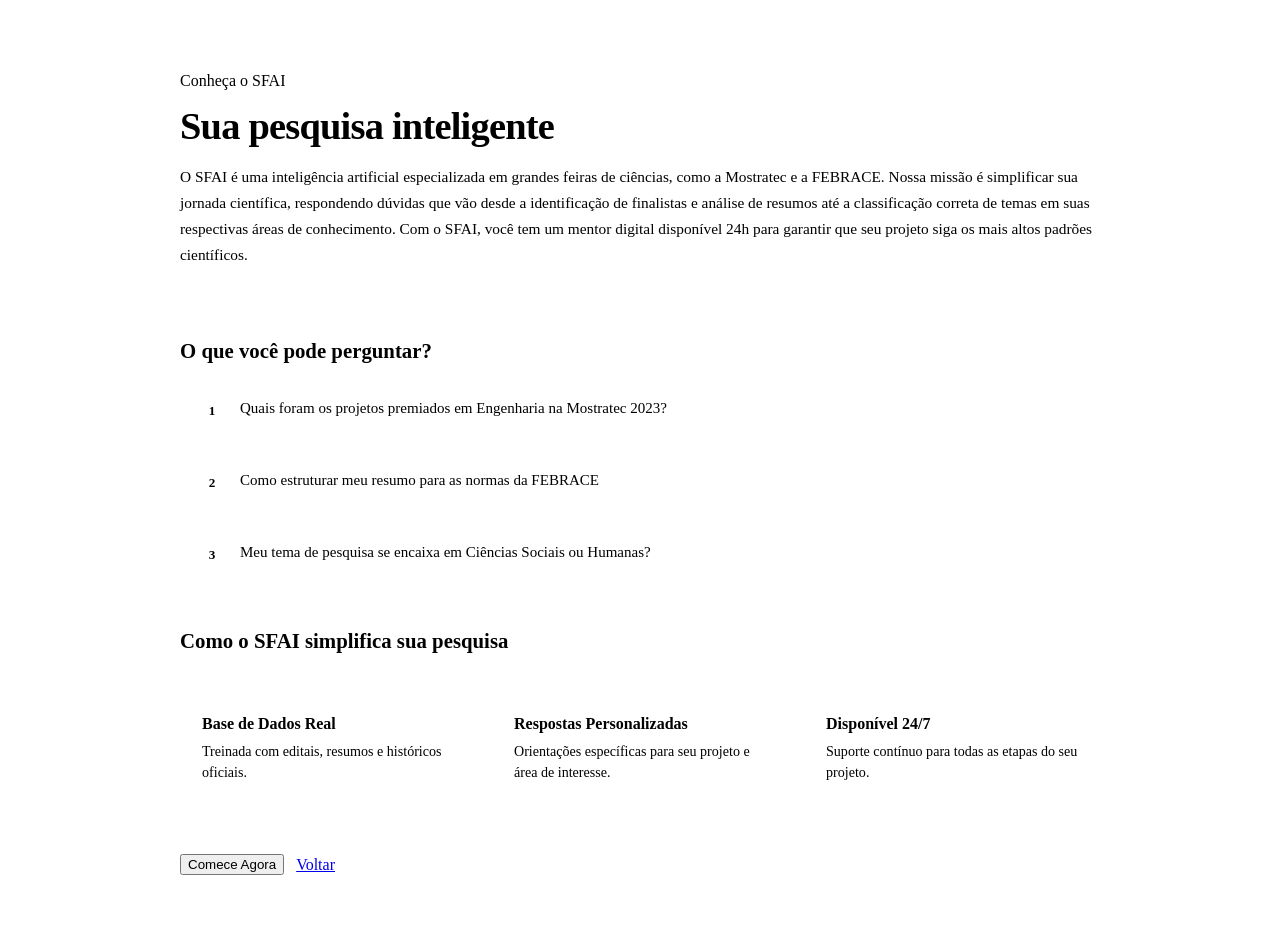
==== knowMore.html @ b88fe880 "Algumas correções de bugs no layout de configurações" ====
<!doctype html>
<html lang="pt-br">
  <head>
    <meta charset="UTF-8" />
    <meta name="viewport" content="width=device-width, initial-scale=1.0" />
    <meta name="theme-color" content="#0a1628" media="(prefers-color-scheme: dark)" />
    <meta name="theme-color" content="#f6f9fc" media="(prefers-color-scheme: light)" />
    <title>SFAI | Saiba mais</title>
    <link rel="icon" type="image/png" href="img/favicon.png" />
    <link rel="preconnect" href="https://fonts.googleapis.com" />
    <link rel="preconnect" href="https://fonts.gstatic.com" crossorigin />
    <link
      href="https://fonts.googleapis.com/css2?family=Inter:wght@400;500;600;700;800&display=swap"
      rel="stylesheet"
    />
    <script src="Theme/theme.js" defer></script>
    <script src="Theme/ui.js" defer></script>
    <link rel="stylesheet" href="Theme/theme.css" />
    <link rel="stylesheet" href="Theme/ui.css" />
    <link rel="stylesheet" href="FrontEnd/KnowMore/knowMore.css" />
    <script src="FrontEnd/KnowMore/knowmore.js" defer></script>
  </head>

  <body class="about-body">
    <main class="about-page">
      <div class="about-hero">
        <img
          src="img/SFAI_BOT_KNOWMORE.png"
          alt="Ilustração do assistente SFAI respondendo dúvidas sobre feiras de ciências"
          loading="lazy"
          width="640"
          height="400"
        />
        <div class="about-hero-text">
          <span class="chip">Conheça o SFAI</span>
          <h1>Sua pesquisa inteligente</h1>
          <p>
            O SFAI é uma inteligência artificial especializada em grandes feiras
            de ciências, como a Mostratec e a FEBRACE. Nossa missão é simplificar
            sua jornada científica, respondendo dúvidas que vão desde a
            identificação de finalistas e análise de resumos até a classificação
            correta de temas em suas respectivas áreas de conhecimento. Com o
            SFAI, você tem um mentor digital disponível 24h para garantir que seu
            projeto siga os mais altos padrões científicos.
          </p>
        </div>
      </div>

      <section class="about-section">
        <h2>O que você pode perguntar?</h2>
        <ul class="about-list">
          <li>
            <span class="about-bullet">1</span>
            <span>Quais foram os projetos premiados em Engenharia na Mostratec 2023?</span>
          </li>
          <li>
            <span class="about-bullet">2</span>
            <span>Como estruturar meu resumo para as normas da FEBRACE</span>
          </li>
          <li>
            <span class="about-bullet">3</span>
            <span>Meu tema de pesquisa se encaixa em Ciências Sociais ou Humanas?</span>
          </li>
        </ul>
      </section>

      <section class="about-section">
        <h2>Como o SFAI simplifica sua pesquisa</h2>
        <div class="benefitsContainer">
          <div class="benefit-card firstBenefit">
            <h4>Base de Dados Real</h4>
            <p>Treinada com editais, resumos e históricos oficiais.</p>
          </div>
          <div class="benefit-card secondBenefit">
            <h4>Respostas Personalizadas</h4>
            <p>Orientações específicas para seu projeto e área de interesse.</p>
          </div>
          <div class="benefit-card thirdBenefit">
            <h4>Disponível 24/7</h4>
            <p>Suporte contínuo para todas as etapas do seu projeto.</p>
          </div>
        </div>
      </section>

      <div class="about-actions">
        <button class="btn btn-primary" onclick="window.location.href = 'index.html'">
          Comece Agora
        </button>
        <a href="javascript:void(0)" class="btn btn-ghost" onclick="displayMessage()">Voltar</a>
      </div>
    </main>
  </body>
</html>
---- FrontEnd/KnowMore/knowMore.css ----
/* ----------------------------- Sobre (knowMore.html) ----------------------------- */

.about-body {
  min-height: 100dvh;
  background:
    radial-gradient(1100px 560px at 90% -10%, var(--bg-accent), transparent 60%),
    var(--bg);
}

.about-page {
  max-width: 920px;
  margin: 0 auto;
  padding: clamp(28px, 6vw, 64px) clamp(18px, 5vw, 32px) 64px;
}

.about-hero {
  display: grid;
  grid-template-columns: 1fr;
  gap: clamp(24px, 4vw, 48px);
  align-items: center;
  margin-bottom: 56px;
}

.about-hero img {
  display: none;
  width: 100%;
  height: auto;
  border-radius: var(--radius-lg, 18px);
  border: 1px solid var(--border);
  box-shadow: var(--shadow-md);
  background: var(--surface);
}

:root[data-theme="dark"] .about-hero {
  grid-template-columns: 0.9fr 1.1fr;
}

:root[data-theme="dark"] .about-hero img {
  display: block;
}

.about-hero-text h1 {
  margin: 14px 0 12px;
  font-size: clamp(1.7rem, 4vw, 2.4rem);
  line-height: 1.15;
  letter-spacing: -0.02em;
}

.about-hero-text p {
  font-size: 0.96rem;
  line-height: 1.7;
  color: var(--text-muted);
}

.about-section {
  margin-top: 44px;
}

.about-section h2 {
  font-size: 1.3rem;
  margin-bottom: 18px;
}

.about-list {
  list-style: none;
  padding: 0;
  margin: 0;
  display: flex;
  flex-direction: column;
  gap: 12px;
}

.about-list li {
  display: flex;
  align-items: flex-start;
  gap: 14px;
  padding: 16px 18px;
  border: 1px solid var(--border);
  border-radius: var(--radius-md, 12px);
  background: var(--surface);
  font-size: 0.94rem;
  line-height: 1.55;
}

.about-bullet {
  flex-shrink: 0;
  width: 28px;
  height: 28px;
  display: flex;
  align-items: center;
  justify-content: center;
  border-radius: 50%;
  background: var(--accent-soft);
  color: var(--accent-solid);
  font-size: 0.82rem;
  font-weight: 700;
}

.benefitsContainer {
  display: grid;
  grid-template-columns: repeat(auto-fit, minmax(200px, 1fr));
  gap: 16px;
}

.benefit-card {
  border: 1px solid var(--border);
  border-radius: var(--radius-md, 12px);
  padding: 22px;
  background: var(--surface);
  transition: border-color 0.15s ease, transform 0.15s ease;
}

.benefit-card:hover {
  border-color: var(--accent-muted);
  transform: translateY(-2px);
}

.benefit-card h4 {
  margin-bottom: 8px;
  font-size: 1rem;
}

.benefit-card p {
  margin: 0;
  font-size: 0.88rem;
  line-height: 1.55;
  color: var(--text-muted);
}

.about-actions {
  display: flex;
  flex-wrap: wrap;
  align-items: center;
  gap: 12px;
  margin-top: 48px;
}

@media (max-width: 700px) {
  .about-hero,
  :root[data-theme="dark"] .about-hero {
    grid-template-columns: 1fr;
  }
}
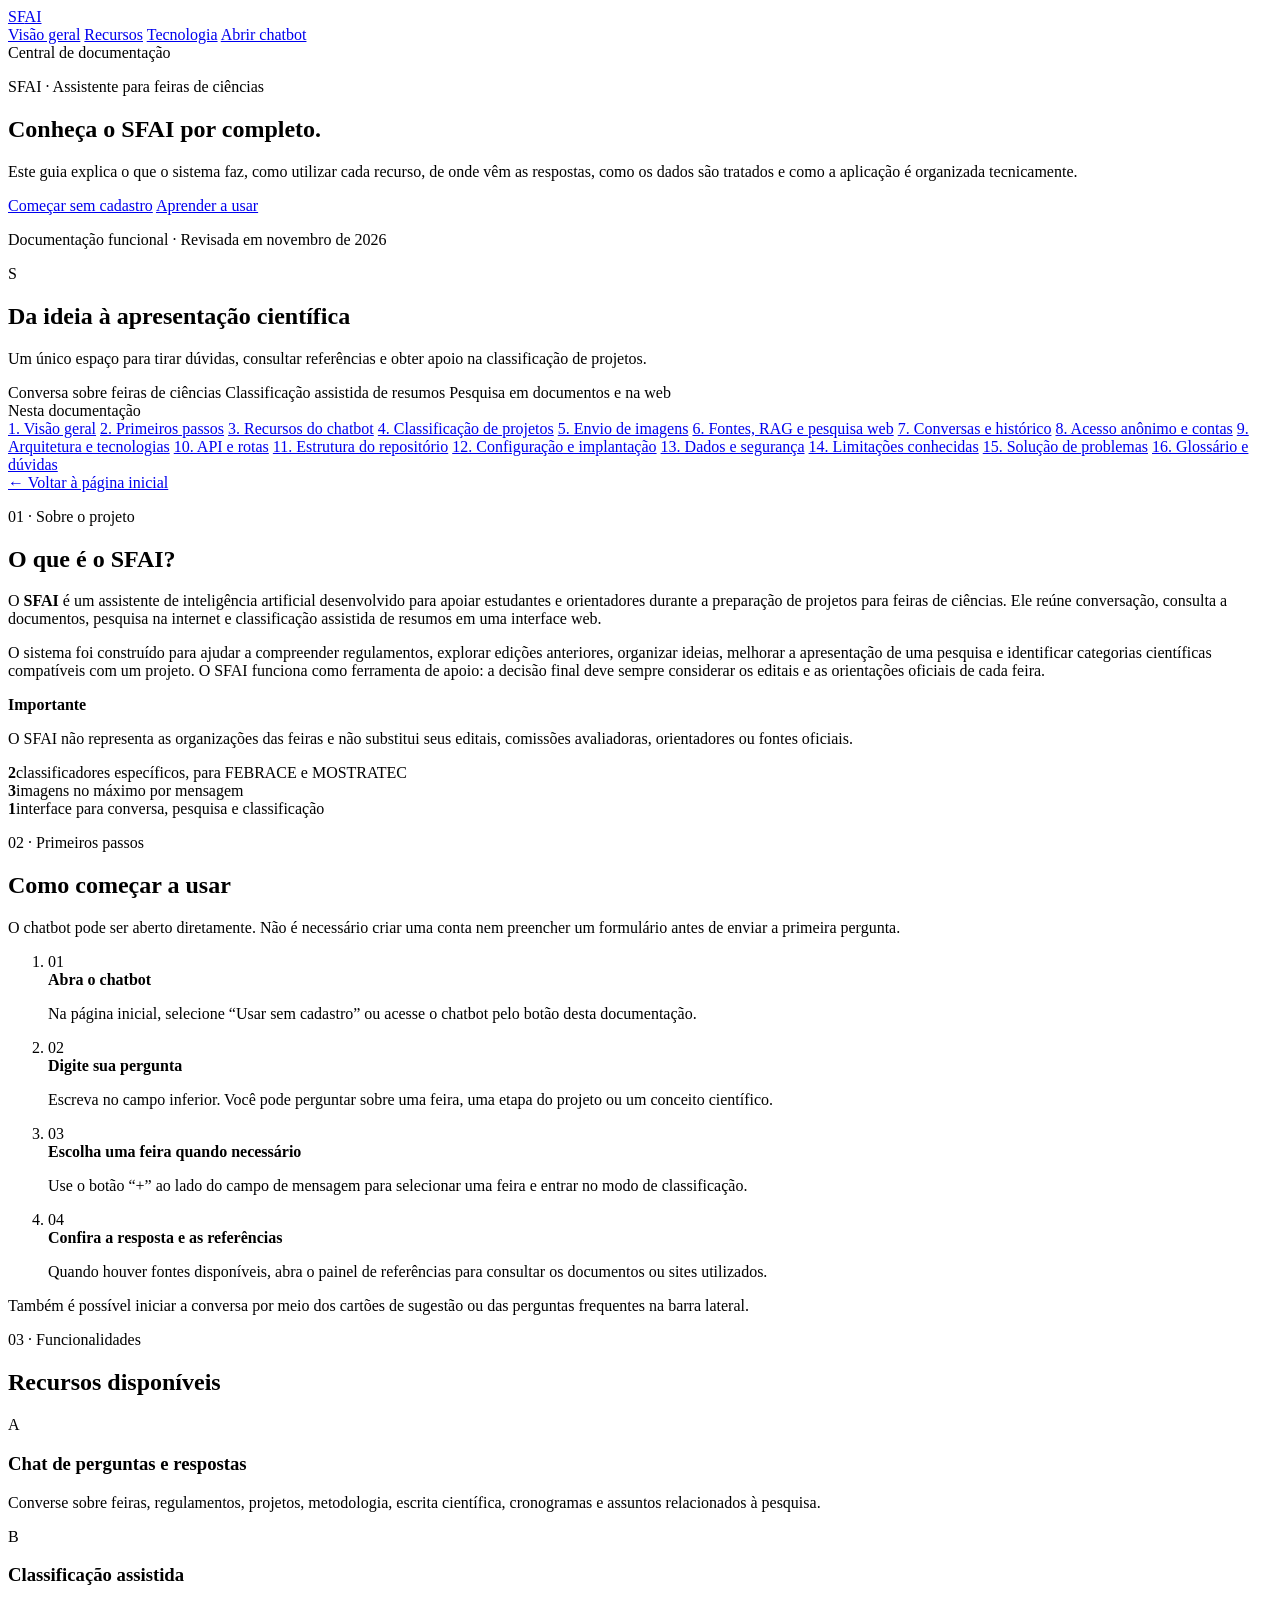
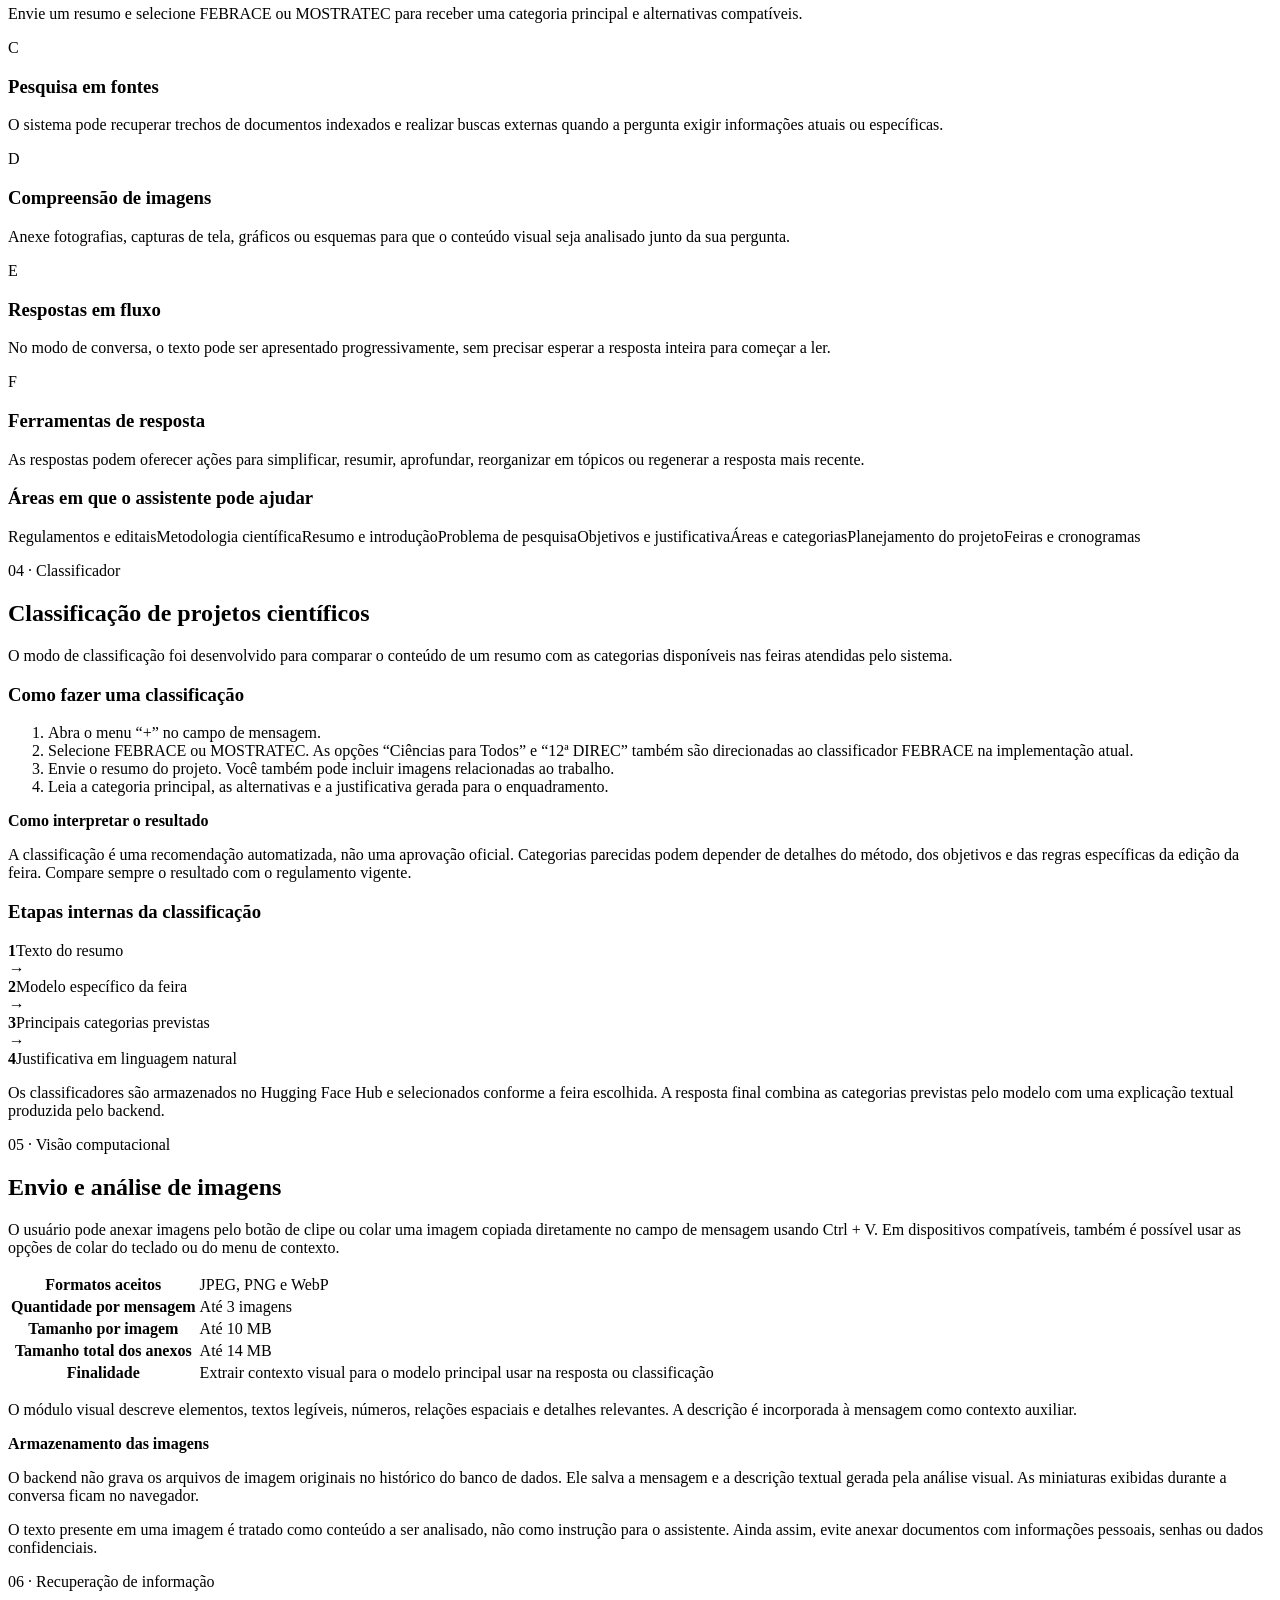
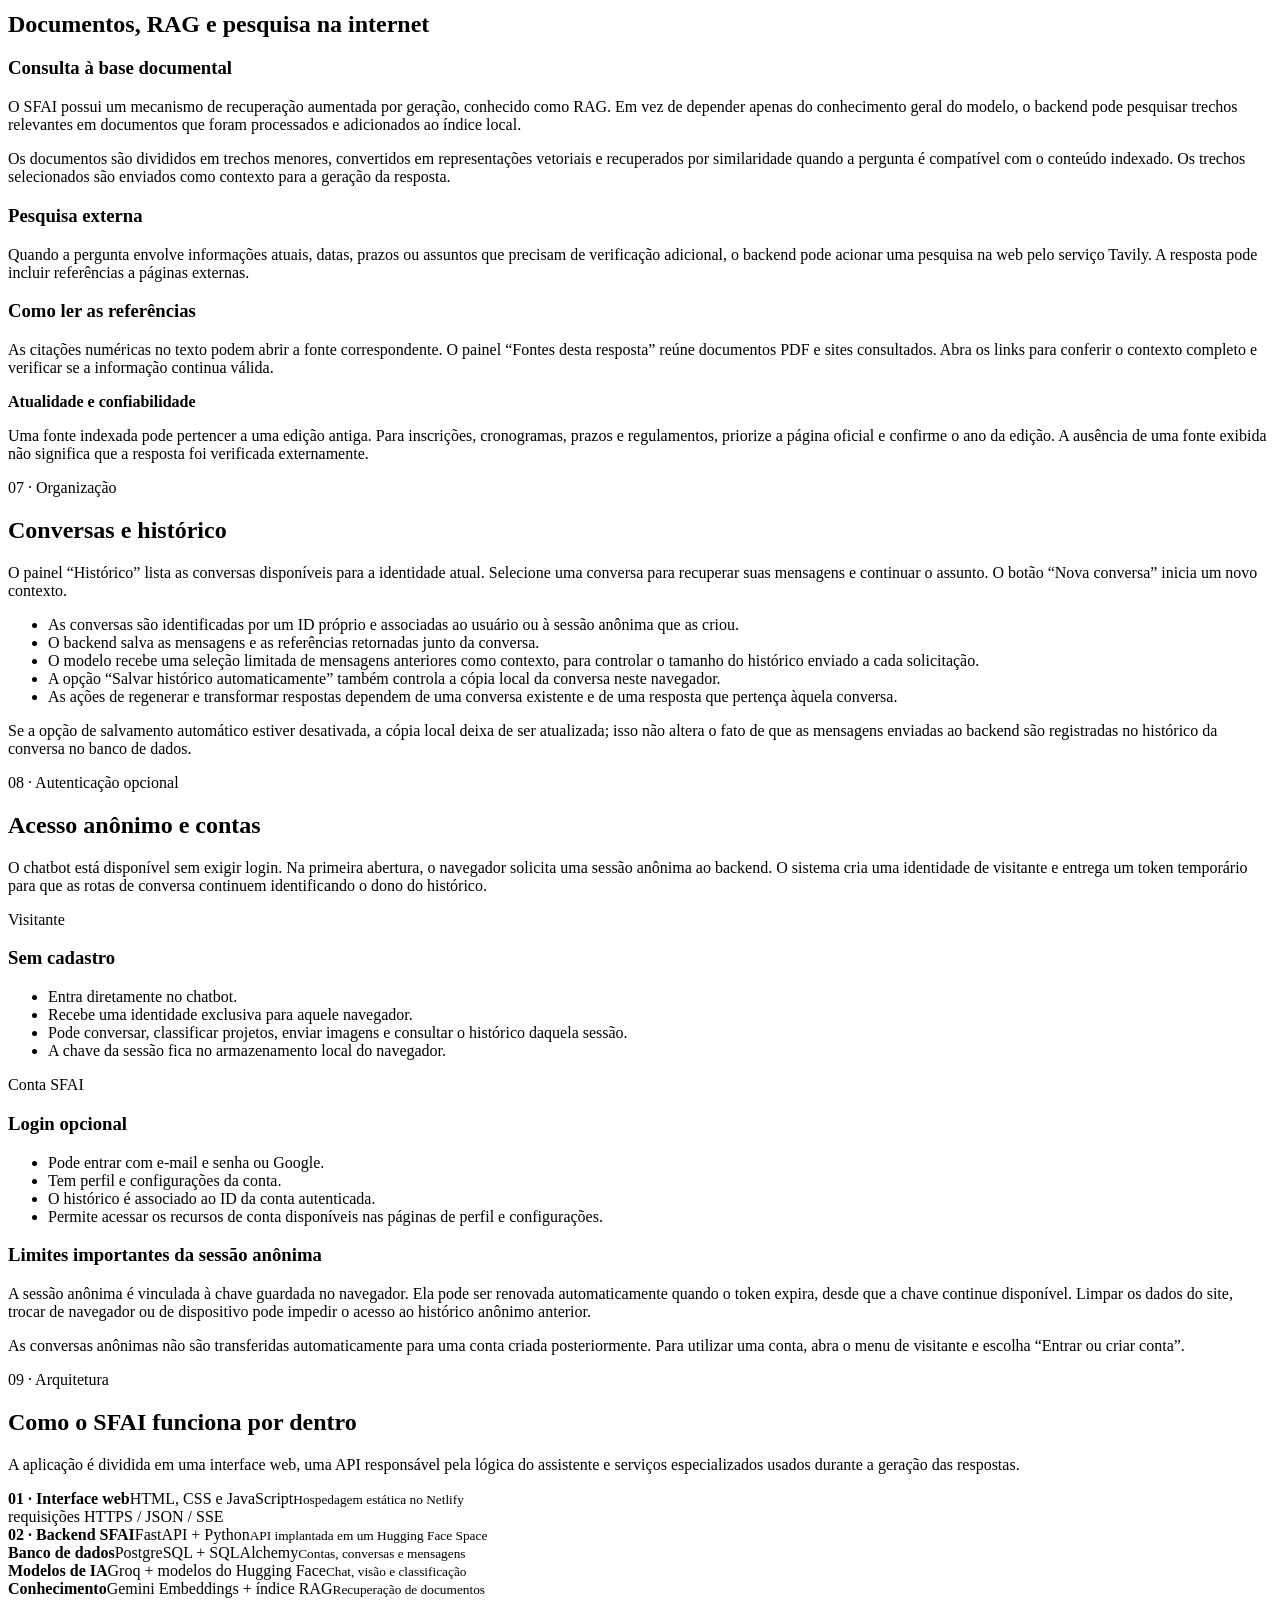
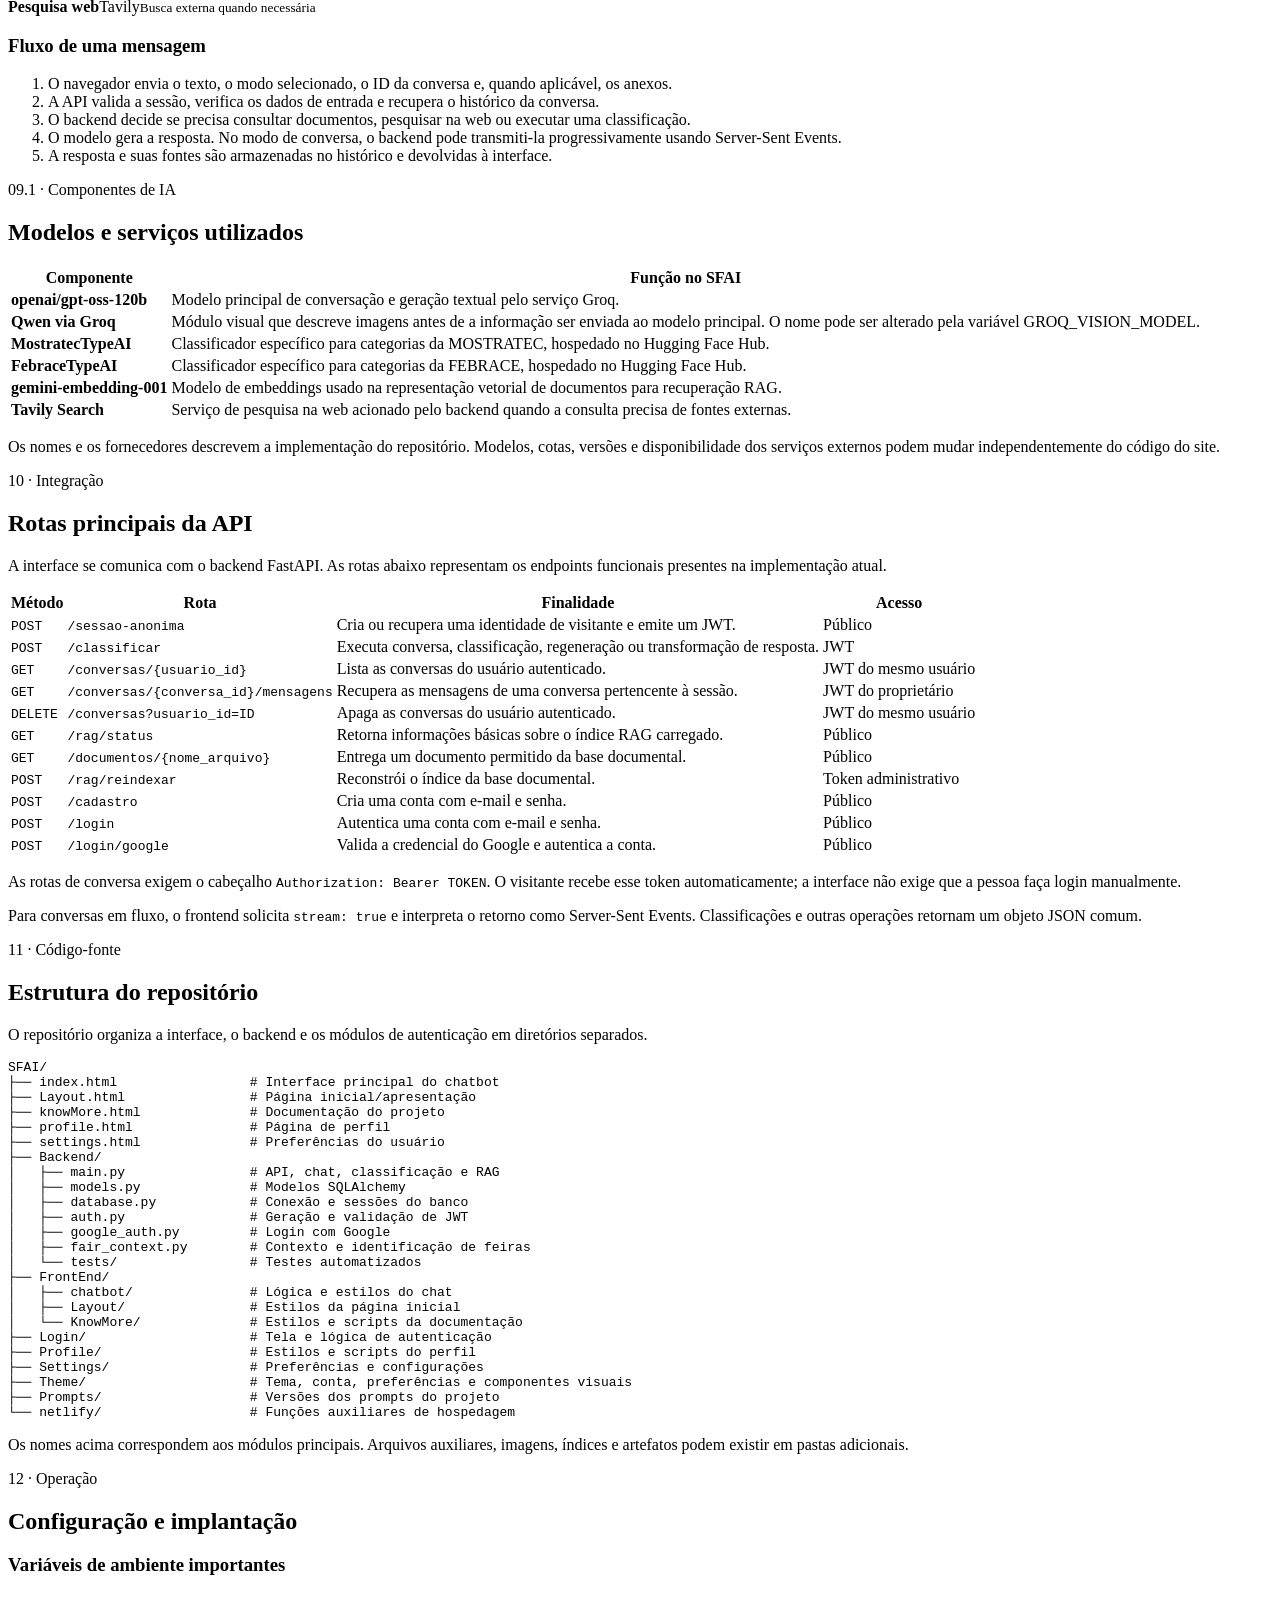
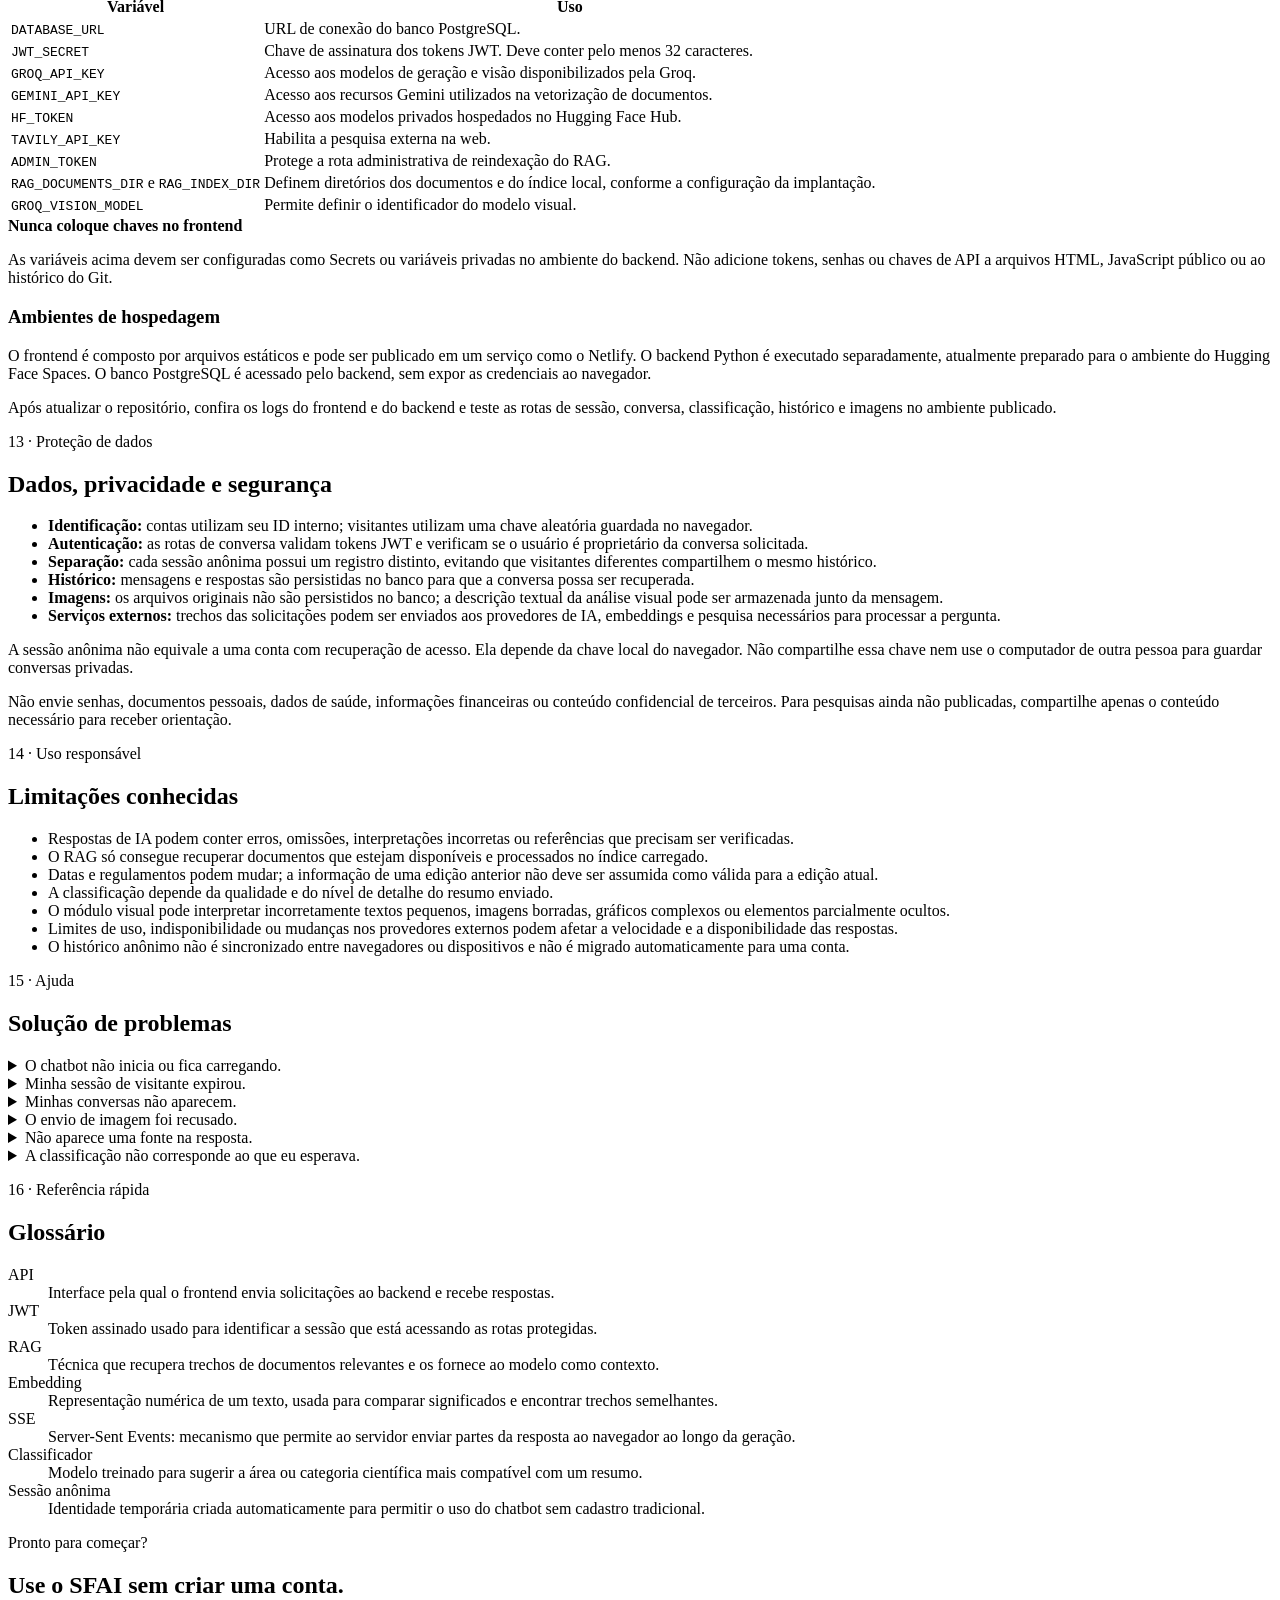
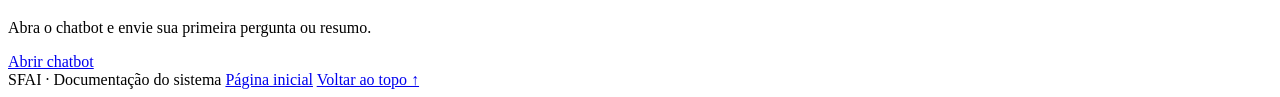
==== commit 9e77d547: "docs: expand Saiba mais into full SFAI guide" ====
--- a/knowMore.html
+++ b/knowMore.html
@@ -5,14 +5,12 @@
     <meta name="viewport" content="width=device-width, initial-scale=1.0" />
     <meta name="theme-color" content="#0a1628" media="(prefers-color-scheme: dark)" />
     <meta name="theme-color" content="#f6f9fc" media="(prefers-color-scheme: light)" />
-    <title>SFAI | Saiba mais</title>
+    <meta name="description" content="Documentação completa do SFAI: como usar o chatbot, classificar projetos, consultar fontes, anexar imagens e entender a tecnologia do sistema." />
+    <title>Documentação | SFAI</title>
     <link rel="icon" type="image/png" href="img/favicon.png" />
     <link rel="preconnect" href="https://fonts.googleapis.com" />
     <link rel="preconnect" href="https://fonts.gstatic.com" crossorigin />
-    <link
-      href="https://fonts.googleapis.com/css2?family=Inter:wght@400;500;600;700;800&display=swap"
-      rel="stylesheet"
-    />
+    <link href="https://fonts.googleapis.com/css2?family=Inter:wght@400;500;600;700;800&display=swap" rel="stylesheet" />
     <script src="Theme/theme.js" defer></script>
     <script src="Theme/ui.js" defer></script>
     <link rel="stylesheet" href="Theme/theme.css" />
@@ -20,74 +18,417 @@
     <link rel="stylesheet" href="FrontEnd/KnowMore/knowMore.css" />
     <script src="FrontEnd/KnowMore/knowmore.js" defer></script>
   </head>
-
-  <body class="about-body">
-    <main class="about-page">
-      <div class="about-hero">
-        <img
-          src="img/SFAI_BOT_KNOWMORE.png"
-          alt="Ilustração do assistente SFAI respondendo dúvidas sobre feiras de ciências"
-          loading="lazy"
-          width="640"
-          height="400"
-        />
-        <div class="about-hero-text">
-          <span class="chip">Conheça o SFAI</span>
-          <h1>Sua pesquisa inteligente</h1>
-          <p>
-            O SFAI é uma inteligência artificial especializada em grandes feiras
-            de ciências, como a Mostratec e a FEBRACE. Nossa missão é simplificar
-            sua jornada científica, respondendo dúvidas que vão desde a
-            identificação de finalistas e análise de resumos até a classificação
-            correta de temas em suas respectivas áreas de conhecimento. Com o
-            SFAI, você tem um mentor digital disponível 24h para garantir que seu
-            projeto siga os mais altos padrões científicos.
+  <body class="docs-body">
+    <header class="docs-header">
+      <a class="docs-brand" href="Layout.html" aria-label="SFAI - página inicial">SF<span>AI</span></a>
+      <nav class="docs-header-nav" aria-label="Navegação da documentação">
+        <a href="#visao-geral">Visão geral</a>
+        <a href="#recursos">Recursos</a>
+        <a href="#tecnologia">Tecnologia</a>
+        <a class="btn btn-primary" href="index.html">Abrir chatbot</a>
+      </nav>
+    </header>
+
+    <main class="docs-shell">
+      <section class="docs-hero" id="topo">
+        <div class="docs-hero-copy">
+          <span class="chip">Central de documentação</span>
+          <p class="docs-eyebrow">SFAI · Assistente para feiras de ciências</p>
+          <h1>Conheça o SFAI por completo.</h1>
+          <p class="docs-lead">
+            Este guia explica o que o sistema faz, como utilizar cada recurso,
+            de onde vêm as respostas, como os dados são tratados e como a
+            aplicação é organizada tecnicamente.
           </p>
+          <div class="docs-hero-actions">
+            <a class="btn btn-primary" href="index.html">Começar sem cadastro</a>
+            <a class="btn btn-ghost" href="#como-usar">Aprender a usar</a>
+          </div>
+          <p class="docs-updated">Documentação funcional · Revisada em novembro de 2026</p>
         </div>
-      </div>
-
-      <section class="about-section">
-        <h2>O que você pode perguntar?</h2>
-        <ul class="about-list">
-          <li>
-            <span class="about-bullet">1</span>
-            <span>Quais foram os projetos premiados em Engenharia na Mostratec 2023?</span>
-          </li>
-          <li>
-            <span class="about-bullet">2</span>
-            <span>Como estruturar meu resumo para as normas da FEBRACE</span>
-          </li>
-          <li>
-            <span class="about-bullet">3</span>
-            <span>Meu tema de pesquisa se encaixa em Ciências Sociais ou Humanas?</span>
-          </li>
-        </ul>
+        <aside class="docs-hero-aside">
+          <div class="docs-aside-mark">S</div>
+          <h2>Da ideia à apresentação científica</h2>
+          <p>Um único espaço para tirar dúvidas, consultar referências e obter apoio na classificação de projetos.</p>
+          <div class="docs-aside-points">
+            <span><i></i> Conversa sobre feiras de ciências</span>
+            <span><i></i> Classificação assistida de resumos</span>
+            <span><i></i> Pesquisa em documentos e na web</span>
+          </div>
+        </aside>
       </section>
 
-      <section class="about-section">
-        <h2>Como o SFAI simplifica sua pesquisa</h2>
-        <div class="benefitsContainer">
-          <div class="benefit-card firstBenefit">
-            <h4>Base de Dados Real</h4>
-            <p>Treinada com editais, resumos e históricos oficiais.</p>
-          </div>
-          <div class="benefit-card secondBenefit">
-            <h4>Respostas Personalizadas</h4>
-            <p>Orientações específicas para seu projeto e área de interesse.</p>
-          </div>
-          <div class="benefit-card thirdBenefit">
-            <h4>Disponível 24/7</h4>
-            <p>Suporte contínuo para todas as etapas do seu projeto.</p>
-          </div>
-        </div>
-      </section>
-
-      <div class="about-actions">
-        <button class="btn btn-primary" onclick="window.location.href = 'index.html'">
-          Comece Agora
-        </button>
-        <a href="javascript:void(0)" class="btn btn-ghost" onclick="displayMessage()">Voltar</a>
+      <div class="docs-layout">
+        <aside class="docs-sidebar" aria-label="Índice da documentação">
+          <div class="docs-sidebar-title">Nesta documentação</div>
+          <nav class="docs-toc">
+            <a href="#visao-geral">1. Visão geral</a>
+            <a href="#como-usar">2. Primeiros passos</a>
+            <a href="#recursos">3. Recursos do chatbot</a>
+            <a href="#classificacao">4. Classificação de projetos</a>
+            <a href="#imagens">5. Envio de imagens</a>
+            <a href="#fontes">6. Fontes, RAG e pesquisa web</a>
+            <a href="#historico">7. Conversas e histórico</a>
+            <a href="#acesso">8. Acesso anônimo e contas</a>
+            <a href="#tecnologia">9. Arquitetura e tecnologias</a>
+            <a href="#api">10. API e rotas</a>
+            <a href="#estrutura">11. Estrutura do repositório</a>
+            <a href="#configuracao">12. Configuração e implantação</a>
+            <a href="#privacidade">13. Dados e segurança</a>
+            <a href="#limites">14. Limitações conhecidas</a>
+            <a href="#solucao">15. Solução de problemas</a>
+            <a href="#glossario">16. Glossário e dúvidas</a>
+          </nav>
+          <a class="docs-sidebar-home" href="Layout.html">← Voltar à página inicial</a>
+        </aside>
+
+        <article class="docs-content">
+          <section class="docs-section" id="visao-geral">
+            <p class="docs-kicker">01 · Sobre o projeto</p>
+            <h2>O que é o SFAI?</h2>
+            <p>
+              O <strong>SFAI</strong> é um assistente de inteligência artificial
+              desenvolvido para apoiar estudantes e orientadores durante a
+              preparação de projetos para feiras de ciências. Ele reúne
+              conversação, consulta a documentos, pesquisa na internet e
+              classificação assistida de resumos em uma interface web.
+            </p>
+            <p>
+              O sistema foi construído para ajudar a compreender regulamentos,
+              explorar edições anteriores, organizar ideias, melhorar a
+              apresentação de uma pesquisa e identificar categorias científicas
+              compatíveis com um projeto. O SFAI funciona como ferramenta de
+              apoio: a decisão final deve sempre considerar os editais e as
+              orientações oficiais de cada feira.
+            </p>
+            <div class="docs-note docs-note-info">
+              <strong>Importante</strong>
+              <p>O SFAI não representa as organizações das feiras e não substitui seus editais, comissões avaliadoras, orientadores ou fontes oficiais.</p>
+            </div>
+            <div class="docs-stat-grid">
+              <div><strong>2</strong><span>classificadores específicos, para FEBRACE e MOSTRATEC</span></div>
+              <div><strong>3</strong><span>imagens no máximo por mensagem</span></div>
+              <div><strong>1</strong><span>interface para conversa, pesquisa e classificação</span></div>
+            </div>
+          </section>
+
+          <section class="docs-section" id="como-usar">
+            <p class="docs-kicker">02 · Primeiros passos</p>
+            <h2>Como começar a usar</h2>
+            <p>O chatbot pode ser aberto diretamente. Não é necessário criar uma conta nem preencher um formulário antes de enviar a primeira pergunta.</p>
+            <ol class="docs-steps">
+              <li><span>01</span><div><strong>Abra o chatbot</strong><p>Na página inicial, selecione “Usar sem cadastro” ou acesse o chatbot pelo botão desta documentação.</p></div></li>
+              <li><span>02</span><div><strong>Digite sua pergunta</strong><p>Escreva no campo inferior. Você pode perguntar sobre uma feira, uma etapa do projeto ou um conceito científico.</p></div></li>
+              <li><span>03</span><div><strong>Escolha uma feira quando necessário</strong><p>Use o botão “+” ao lado do campo de mensagem para selecionar uma feira e entrar no modo de classificação.</p></div></li>
+              <li><span>04</span><div><strong>Confira a resposta e as referências</strong><p>Quando houver fontes disponíveis, abra o painel de referências para consultar os documentos ou sites utilizados.</p></div></li>
+            </ol>
+            <p>Também é possível iniciar a conversa por meio dos cartões de sugestão ou das perguntas frequentes na barra lateral.</p>
+          </section>
+
+          <section class="docs-section" id="recursos">
+            <p class="docs-kicker">03 · Funcionalidades</p>
+            <h2>Recursos disponíveis</h2>
+            <div class="docs-feature-grid">
+              <article class="docs-feature-card"><span class="docs-feature-index">A</span><h3>Chat de perguntas e respostas</h3><p>Converse sobre feiras, regulamentos, projetos, metodologia, escrita científica, cronogramas e assuntos relacionados à pesquisa.</p></article>
+              <article class="docs-feature-card"><span class="docs-feature-index">B</span><h3>Classificação assistida</h3><p>Envie um resumo e selecione FEBRACE ou MOSTRATEC para receber uma categoria principal e alternativas compatíveis.</p></article>
+              <article class="docs-feature-card"><span class="docs-feature-index">C</span><h3>Pesquisa em fontes</h3><p>O sistema pode recuperar trechos de documentos indexados e realizar buscas externas quando a pergunta exigir informações atuais ou específicas.</p></article>
+              <article class="docs-feature-card"><span class="docs-feature-index">D</span><h3>Compreensão de imagens</h3><p>Anexe fotografias, capturas de tela, gráficos ou esquemas para que o conteúdo visual seja analisado junto da sua pergunta.</p></article>
+              <article class="docs-feature-card"><span class="docs-feature-index">E</span><h3>Respostas em fluxo</h3><p>No modo de conversa, o texto pode ser apresentado progressivamente, sem precisar esperar a resposta inteira para começar a ler.</p></article>
+              <article class="docs-feature-card"><span class="docs-feature-index">F</span><h3>Ferramentas de resposta</h3><p>As respostas podem oferecer ações para simplificar, resumir, aprofundar, reorganizar em tópicos ou regenerar a resposta mais recente.</p></article>
+            </div>
+            <h3 class="docs-subheading">Áreas em que o assistente pode ajudar</h3>
+            <div class="docs-tag-list">
+              <span>Regulamentos e editais</span><span>Metodologia científica</span><span>Resumo e introdução</span><span>Problema de pesquisa</span><span>Objetivos e justificativa</span><span>Áreas e categorias</span><span>Planejamento do projeto</span><span>Feiras e cronogramas</span>
+            </div>
+          </section>
+
+          <section class="docs-section" id="classificacao">
+            <p class="docs-kicker">04 · Classificador</p>
+            <h2>Classificação de projetos científicos</h2>
+            <p>O modo de classificação foi desenvolvido para comparar o conteúdo de um resumo com as categorias disponíveis nas feiras atendidas pelo sistema.</p>
+            <h3 class="docs-subheading">Como fazer uma classificação</h3>
+            <ol class="docs-numbered-list">
+              <li>Abra o menu “+” no campo de mensagem.</li>
+              <li>Selecione FEBRACE ou MOSTRATEC. As opções “Ciências para Todos” e “12ª DIREC” também são direcionadas ao classificador FEBRACE na implementação atual.</li>
+              <li>Envie o resumo do projeto. Você também pode incluir imagens relacionadas ao trabalho.</li>
+              <li>Leia a categoria principal, as alternativas e a justificativa gerada para o enquadramento.</li>
+            </ol>
+            <div class="docs-note docs-note-warning">
+              <strong>Como interpretar o resultado</strong>
+              <p>A classificação é uma recomendação automatizada, não uma aprovação oficial. Categorias parecidas podem depender de detalhes do método, dos objetivos e das regras específicas da edição da feira. Compare sempre o resultado com o regulamento vigente.</p>
+            </div>
+            <h3 class="docs-subheading">Etapas internas da classificação</h3>
+            <div class="docs-flow">
+              <div><b>1</b><span>Texto do resumo</span></div><i>→</i>
+              <div><b>2</b><span>Modelo específico da feira</span></div><i>→</i>
+              <div><b>3</b><span>Principais categorias previstas</span></div><i>→</i>
+              <div><b>4</b><span>Justificativa em linguagem natural</span></div>
+            </div>
+            <p>Os classificadores são armazenados no Hugging Face Hub e selecionados conforme a feira escolhida. A resposta final combina as categorias previstas pelo modelo com uma explicação textual produzida pelo backend.</p>
+          </section>
+
+          <section class="docs-section" id="imagens">
+            <p class="docs-kicker">05 · Visão computacional</p>
+            <h2>Envio e análise de imagens</h2>
+            <p>O usuário pode anexar imagens pelo botão de clipe ou colar uma imagem copiada diretamente no campo de mensagem usando Ctrl + V. Em dispositivos compatíveis, também é possível usar as opções de colar do teclado ou do menu de contexto.</p>
+            <div class="docs-table-wrap">
+              <table class="docs-table">
+                <tbody>
+                  <tr><th>Formatos aceitos</th><td>JPEG, PNG e WebP</td></tr>
+                  <tr><th>Quantidade por mensagem</th><td>Até 3 imagens</td></tr>
+                  <tr><th>Tamanho por imagem</th><td>Até 10 MB</td></tr>
+                  <tr><th>Tamanho total dos anexos</th><td>Até 14 MB</td></tr>
+                  <tr><th>Finalidade</th><td>Extrair contexto visual para o modelo principal usar na resposta ou classificação</td></tr>
+                </tbody>
+              </table>
+            </div>
+            <p>O módulo visual descreve elementos, textos legíveis, números, relações espaciais e detalhes relevantes. A descrição é incorporada à mensagem como contexto auxiliar.</p>
+            <div class="docs-note docs-note-info">
+              <strong>Armazenamento das imagens</strong>
+              <p>O backend não grava os arquivos de imagem originais no histórico do banco de dados. Ele salva a mensagem e a descrição textual gerada pela análise visual. As miniaturas exibidas durante a conversa ficam no navegador.</p>
+            </div>
+            <p>O texto presente em uma imagem é tratado como conteúdo a ser analisado, não como instrução para o assistente. Ainda assim, evite anexar documentos com informações pessoais, senhas ou dados confidenciais.</p>
+          </section>
+
+          <section class="docs-section" id="fontes">
+            <p class="docs-kicker">06 · Recuperação de informação</p>
+            <h2>Documentos, RAG e pesquisa na internet</h2>
+            <h3 class="docs-subheading">Consulta à base documental</h3>
+            <p>O SFAI possui um mecanismo de recuperação aumentada por geração, conhecido como RAG. Em vez de depender apenas do conhecimento geral do modelo, o backend pode pesquisar trechos relevantes em documentos que foram processados e adicionados ao índice local.</p>
+            <p>Os documentos são divididos em trechos menores, convertidos em representações vetoriais e recuperados por similaridade quando a pergunta é compatível com o conteúdo indexado. Os trechos selecionados são enviados como contexto para a geração da resposta.</p>
+            <h3 class="docs-subheading">Pesquisa externa</h3>
+            <p>Quando a pergunta envolve informações atuais, datas, prazos ou assuntos que precisam de verificação adicional, o backend pode acionar uma pesquisa na web pelo serviço Tavily. A resposta pode incluir referências a páginas externas.</p>
+            <h3 class="docs-subheading">Como ler as referências</h3>
+            <p>As citações numéricas no texto podem abrir a fonte correspondente. O painel “Fontes desta resposta” reúne documentos PDF e sites consultados. Abra os links para conferir o contexto completo e verificar se a informação continua válida.</p>
+            <div class="docs-note docs-note-warning">
+              <strong>Atualidade e confiabilidade</strong>
+              <p>Uma fonte indexada pode pertencer a uma edição antiga. Para inscrições, cronogramas, prazos e regulamentos, priorize a página oficial e confirme o ano da edição. A ausência de uma fonte exibida não significa que a resposta foi verificada externamente.</p>
+            </div>
+          </section>
+
+          <section class="docs-section" id="historico">
+            <p class="docs-kicker">07 · Organização</p>
+            <h2>Conversas e histórico</h2>
+            <p>O painel “Histórico” lista as conversas disponíveis para a identidade atual. Selecione uma conversa para recuperar suas mensagens e continuar o assunto. O botão “Nova conversa” inicia um novo contexto.</p>
+            <ul class="docs-bullet-list">
+              <li>As conversas são identificadas por um ID próprio e associadas ao usuário ou à sessão anônima que as criou.</li>
+              <li>O backend salva as mensagens e as referências retornadas junto da conversa.</li>
+              <li>O modelo recebe uma seleção limitada de mensagens anteriores como contexto, para controlar o tamanho do histórico enviado a cada solicitação.</li>
+              <li>A opção “Salvar histórico automaticamente” também controla a cópia local da conversa neste navegador.</li>
+              <li>As ações de regenerar e transformar respostas dependem de uma conversa existente e de uma resposta que pertença àquela conversa.</li>
+            </ul>
+            <p>Se a opção de salvamento automático estiver desativada, a cópia local deixa de ser atualizada; isso não altera o fato de que as mensagens enviadas ao backend são registradas no histórico da conversa no banco de dados.</p>
+          </section>
+
+          <section class="docs-section" id="acesso">
+            <p class="docs-kicker">08 · Autenticação opcional</p>
+            <h2>Acesso anônimo e contas</h2>
+            <p>O chatbot está disponível sem exigir login. Na primeira abertura, o navegador solicita uma sessão anônima ao backend. O sistema cria uma identidade de visitante e entrega um token temporário para que as rotas de conversa continuem identificando o dono do histórico.</p>
+            <div class="docs-compare">
+              <article><span class="docs-compare-label">Visitante</span><h3>Sem cadastro</h3><ul><li>Entra diretamente no chatbot.</li><li>Recebe uma identidade exclusiva para aquele navegador.</li><li>Pode conversar, classificar projetos, enviar imagens e consultar o histórico daquela sessão.</li><li>A chave da sessão fica no armazenamento local do navegador.</li></ul></article>
+              <article><span class="docs-compare-label">Conta SFAI</span><h3>Login opcional</h3><ul><li>Pode entrar com e-mail e senha ou Google.</li><li>Tem perfil e configurações da conta.</li><li>O histórico é associado ao ID da conta autenticada.</li><li>Permite acessar os recursos de conta disponíveis nas páginas de perfil e configurações.</li></ul></article>
+            </div>
+            <h3 class="docs-subheading">Limites importantes da sessão anônima</h3>
+            <p>A sessão anônima é vinculada à chave guardada no navegador. Ela pode ser renovada automaticamente quando o token expira, desde que a chave continue disponível. Limpar os dados do site, trocar de navegador ou de dispositivo pode impedir o acesso ao histórico anônimo anterior.</p>
+            <p>As conversas anônimas não são transferidas automaticamente para uma conta criada posteriormente. Para utilizar uma conta, abra o menu de visitante e escolha “Entrar ou criar conta”.</p>
+          </section>
+
+          <section class="docs-section" id="tecnologia">
+            <p class="docs-kicker">09 · Arquitetura</p>
+            <h2>Como o SFAI funciona por dentro</h2>
+            <p>A aplicação é dividida em uma interface web, uma API responsável pela lógica do assistente e serviços especializados usados durante a geração das respostas.</p>
+            <div class="docs-architecture">
+              <div class="docs-arch-node docs-arch-client"><b>01 · Interface web</b><span>HTML, CSS e JavaScript</span><small>Hospedagem estática no Netlify</small></div>
+              <div class="docs-arch-connector">requisições HTTPS / JSON / SSE</div>
+              <div class="docs-arch-node docs-arch-api"><b>02 · Backend SFAI</b><span>FastAPI + Python</span><small>API implantada em um Hugging Face Space</small></div>
+              <div class="docs-arch-branches">
+                <div class="docs-arch-node"><b>Banco de dados</b><span>PostgreSQL + SQLAlchemy</span><small>Contas, conversas e mensagens</small></div>
+                <div class="docs-arch-node"><b>Modelos de IA</b><span>Groq + modelos do Hugging Face</span><small>Chat, visão e classificação</small></div>
+                <div class="docs-arch-node"><b>Conhecimento</b><span>Gemini Embeddings + índice RAG</span><small>Recuperação de documentos</small></div>
+                <div class="docs-arch-node"><b>Pesquisa web</b><span>Tavily</span><small>Busca externa quando necessária</small></div>
+              </div>
+            </div>
+            <h3 class="docs-subheading">Fluxo de uma mensagem</h3>
+            <ol class="docs-numbered-list">
+              <li>O navegador envia o texto, o modo selecionado, o ID da conversa e, quando aplicável, os anexos.</li>
+              <li>A API valida a sessão, verifica os dados de entrada e recupera o histórico da conversa.</li>
+              <li>O backend decide se precisa consultar documentos, pesquisar na web ou executar uma classificação.</li>
+              <li>O modelo gera a resposta. No modo de conversa, o backend pode transmiti-la progressivamente usando Server-Sent Events.</li>
+              <li>A resposta e suas fontes são armazenadas no histórico e devolvidas à interface.</li>
+            </ol>
+          </section>
+
+          <section class="docs-section" id="modelos">
+            <p class="docs-kicker">09.1 · Componentes de IA</p>
+            <h2>Modelos e serviços utilizados</h2>
+            <div class="docs-table-wrap">
+              <table class="docs-table">
+                <thead><tr><th>Componente</th><th>Função no SFAI</th></tr></thead>
+                <tbody>
+                  <tr><td><strong>openai/gpt-oss-120b</strong></td><td>Modelo principal de conversação e geração textual pelo serviço Groq.</td></tr>
+                  <tr><td><strong>Qwen via Groq</strong></td><td>Módulo visual que descreve imagens antes de a informação ser enviada ao modelo principal. O nome pode ser alterado pela variável GROQ_VISION_MODEL.</td></tr>
+                  <tr><td><strong>MostratecTypeAI</strong></td><td>Classificador específico para categorias da MOSTRATEC, hospedado no Hugging Face Hub.</td></tr>
+                  <tr><td><strong>FebraceTypeAI</strong></td><td>Classificador específico para categorias da FEBRACE, hospedado no Hugging Face Hub.</td></tr>
+                  <tr><td><strong>gemini-embedding-001</strong></td><td>Modelo de embeddings usado na representação vetorial de documentos para recuperação RAG.</td></tr>
+                  <tr><td><strong>Tavily Search</strong></td><td>Serviço de pesquisa na web acionado pelo backend quando a consulta precisa de fontes externas.</td></tr>
+                </tbody>
+              </table>
+            </div>
+            <p>Os nomes e os fornecedores descrevem a implementação do repositório. Modelos, cotas, versões e disponibilidade dos serviços externos podem mudar independentemente do código do site.</p>
+          </section>
+
+          <section class="docs-section" id="api">
+            <p class="docs-kicker">10 · Integração</p>
+            <h2>Rotas principais da API</h2>
+            <p>A interface se comunica com o backend FastAPI. As rotas abaixo representam os endpoints funcionais presentes na implementação atual.</p>
+            <div class="docs-table-wrap">
+              <table class="docs-table docs-api-table">
+                <thead><tr><th>Método</th><th>Rota</th><th>Finalidade</th><th>Acesso</th></tr></thead>
+                <tbody>
+                  <tr><td><code>POST</code></td><td><code>/sessao-anonima</code></td><td>Cria ou recupera uma identidade de visitante e emite um JWT.</td><td>Público</td></tr>
+                  <tr><td><code>POST</code></td><td><code>/classificar</code></td><td>Executa conversa, classificação, regeneração ou transformação de resposta.</td><td>JWT</td></tr>
+                  <tr><td><code>GET</code></td><td><code>/conversas/{usuario_id}</code></td><td>Lista as conversas do usuário autenticado.</td><td>JWT do mesmo usuário</td></tr>
+                  <tr><td><code>GET</code></td><td><code>/conversas/{conversa_id}/mensagens</code></td><td>Recupera as mensagens de uma conversa pertencente à sessão.</td><td>JWT do proprietário</td></tr>
+                  <tr><td><code>DELETE</code></td><td><code>/conversas?usuario_id=ID</code></td><td>Apaga as conversas do usuário autenticado.</td><td>JWT do mesmo usuário</td></tr>
+                  <tr><td><code>GET</code></td><td><code>/rag/status</code></td><td>Retorna informações básicas sobre o índice RAG carregado.</td><td>Público</td></tr>
+                  <tr><td><code>GET</code></td><td><code>/documentos/{nome_arquivo}</code></td><td>Entrega um documento permitido da base documental.</td><td>Público</td></tr>
+                  <tr><td><code>POST</code></td><td><code>/rag/reindexar</code></td><td>Reconstrói o índice da base documental.</td><td>Token administrativo</td></tr>
+                  <tr><td><code>POST</code></td><td><code>/cadastro</code></td><td>Cria uma conta com e-mail e senha.</td><td>Público</td></tr>
+                  <tr><td><code>POST</code></td><td><code>/login</code></td><td>Autentica uma conta com e-mail e senha.</td><td>Público</td></tr>
+                  <tr><td><code>POST</code></td><td><code>/login/google</code></td><td>Valida a credencial do Google e autentica a conta.</td><td>Público</td></tr>
+                </tbody>
+              </table>
+            </div>
+            <p>As rotas de conversa exigem o cabeçalho <code>Authorization: Bearer TOKEN</code>. O visitante recebe esse token automaticamente; a interface não exige que a pessoa faça login manualmente.</p>
+            <p>Para conversas em fluxo, o frontend solicita <code>stream: true</code> e interpreta o retorno como Server-Sent Events. Classificações e outras operações retornam um objeto JSON comum.</p>
+          </section>
+
+          <section class="docs-section" id="estrutura">
+            <p class="docs-kicker">11 · Código-fonte</p>
+            <h2>Estrutura do repositório</h2>
+            <p>O repositório organiza a interface, o backend e os módulos de autenticação em diretórios separados.</p>
+            <pre class="docs-code"><code>SFAI/
+├── index.html                 # Interface principal do chatbot
+├── Layout.html                # Página inicial/apresentação
+├── knowMore.html              # Documentação do projeto
+├── profile.html               # Página de perfil
+├── settings.html              # Preferências do usuário
+├── Backend/
+│   ├── main.py                # API, chat, classificação e RAG
+│   ├── models.py              # Modelos SQLAlchemy
+│   ├── database.py            # Conexão e sessões do banco
+│   ├── auth.py                # Geração e validação de JWT
+│   ├── google_auth.py         # Login com Google
+│   ├── fair_context.py        # Contexto e identificação de feiras
+│   └── tests/                 # Testes automatizados
+├── FrontEnd/
+│   ├── chatbot/               # Lógica e estilos do chat
+│   ├── Layout/                # Estilos da página inicial
+│   └── KnowMore/              # Estilos e scripts da documentação
+├── Login/                     # Tela e lógica de autenticação
+├── Profile/                   # Estilos e scripts do perfil
+├── Settings/                  # Preferências e configurações
+├── Theme/                     # Tema, conta, preferências e componentes visuais
+├── Prompts/                   # Versões dos prompts do projeto
+└── netlify/                   # Funções auxiliares de hospedagem</code></pre>
+            <p>Os nomes acima correspondem aos módulos principais. Arquivos auxiliares, imagens, índices e artefatos podem existir em pastas adicionais.</p>
+          </section>
+
+          <section class="docs-section" id="configuracao">
+            <p class="docs-kicker">12 · Operação</p>
+            <h2>Configuração e implantação</h2>
+            <h3 class="docs-subheading">Variáveis de ambiente importantes</h3>
+            <div class="docs-table-wrap">
+              <table class="docs-table">
+                <thead><tr><th>Variável</th><th>Uso</th></tr></thead>
+                <tbody>
+                  <tr><td><code>DATABASE_URL</code></td><td>URL de conexão do banco PostgreSQL.</td></tr>
+                  <tr><td><code>JWT_SECRET</code></td><td>Chave de assinatura dos tokens JWT. Deve conter pelo menos 32 caracteres.</td></tr>
+                  <tr><td><code>GROQ_API_KEY</code></td><td>Acesso aos modelos de geração e visão disponibilizados pela Groq.</td></tr>
+                  <tr><td><code>GEMINI_API_KEY</code></td><td>Acesso aos recursos Gemini utilizados na vetorização de documentos.</td></tr>
+                  <tr><td><code>HF_TOKEN</code></td><td>Acesso aos modelos privados hospedados no Hugging Face Hub.</td></tr>
+                  <tr><td><code>TAVILY_API_KEY</code></td><td>Habilita a pesquisa externa na web.</td></tr>
+                  <tr><td><code>ADMIN_TOKEN</code></td><td>Protege a rota administrativa de reindexação do RAG.</td></tr>
+                  <tr><td><code>RAG_DOCUMENTS_DIR</code> e <code>RAG_INDEX_DIR</code></td><td>Definem diretórios dos documentos e do índice local, conforme a configuração da implantação.</td></tr>
+                  <tr><td><code>GROQ_VISION_MODEL</code></td><td>Permite definir o identificador do modelo visual.</td></tr>
+                </tbody>
+              </table>
+            </div>
+            <div class="docs-note docs-note-warning">
+              <strong>Nunca coloque chaves no frontend</strong>
+              <p>As variáveis acima devem ser configuradas como Secrets ou variáveis privadas no ambiente do backend. Não adicione tokens, senhas ou chaves de API a arquivos HTML, JavaScript público ou ao histórico do Git.</p>
+            </div>
+            <h3 class="docs-subheading">Ambientes de hospedagem</h3>
+            <p>O frontend é composto por arquivos estáticos e pode ser publicado em um serviço como o Netlify. O backend Python é executado separadamente, atualmente preparado para o ambiente do Hugging Face Spaces. O banco PostgreSQL é acessado pelo backend, sem expor as credenciais ao navegador.</p>
+            <p>Após atualizar o repositório, confira os logs do frontend e do backend e teste as rotas de sessão, conversa, classificação, histórico e imagens no ambiente publicado.</p>
+          </section>
+
+          <section class="docs-section" id="privacidade">
+            <p class="docs-kicker">13 · Proteção de dados</p>
+            <h2>Dados, privacidade e segurança</h2>
+            <ul class="docs-bullet-list">
+              <li><strong>Identificação:</strong> contas utilizam seu ID interno; visitantes utilizam uma chave aleatória guardada no navegador.</li>
+              <li><strong>Autenticação:</strong> as rotas de conversa validam tokens JWT e verificam se o usuário é proprietário da conversa solicitada.</li>
+              <li><strong>Separação:</strong> cada sessão anônima possui um registro distinto, evitando que visitantes diferentes compartilhem o mesmo histórico.</li>
+              <li><strong>Histórico:</strong> mensagens e respostas são persistidas no banco para que a conversa possa ser recuperada.</li>
+              <li><strong>Imagens:</strong> os arquivos originais não são persistidos no banco; a descrição textual da análise visual pode ser armazenada junto da mensagem.</li>
+              <li><strong>Serviços externos:</strong> trechos das solicitações podem ser enviados aos provedores de IA, embeddings e pesquisa necessários para processar a pergunta.</li>
+            </ul>
+            <p>A sessão anônima não equivale a uma conta com recuperação de acesso. Ela depende da chave local do navegador. Não compartilhe essa chave nem use o computador de outra pessoa para guardar conversas privadas.</p>
+            <p>Não envie senhas, documentos pessoais, dados de saúde, informações financeiras ou conteúdo confidencial de terceiros. Para pesquisas ainda não publicadas, compartilhe apenas o conteúdo necessário para receber orientação.</p>
+          </section>
+
+          <section class="docs-section" id="limites">
+            <p class="docs-kicker">14 · Uso responsável</p>
+            <h2>Limitações conhecidas</h2>
+            <ul class="docs-bullet-list">
+              <li>Respostas de IA podem conter erros, omissões, interpretações incorretas ou referências que precisam ser verificadas.</li>
+              <li>O RAG só consegue recuperar documentos que estejam disponíveis e processados no índice carregado.</li>
+              <li>Datas e regulamentos podem mudar; a informação de uma edição anterior não deve ser assumida como válida para a edição atual.</li>
+              <li>A classificação depende da qualidade e do nível de detalhe do resumo enviado.</li>
+              <li>O módulo visual pode interpretar incorretamente textos pequenos, imagens borradas, gráficos complexos ou elementos parcialmente ocultos.</li>
+              <li>Limites de uso, indisponibilidade ou mudanças nos provedores externos podem afetar a velocidade e a disponibilidade das respostas.</li>
+              <li>O histórico anônimo não é sincronizado entre navegadores ou dispositivos e não é migrado automaticamente para uma conta.</li>
+            </ul>
+          </section>
+
+          <section class="docs-section" id="solucao">
+            <p class="docs-kicker">15 · Ajuda</p>
+            <h2>Solução de problemas</h2>
+            <div class="docs-faq">
+              <details><summary>O chatbot não inicia ou fica carregando.</summary><p>Verifique a conexão e recarregue a página. Se o problema continuar, o backend pode estar reiniciando ou sem acesso ao banco. O acesso anônimo depende da disponibilidade da rota de sessão.</p></details>
+              <details><summary>Minha sessão de visitante expirou.</summary><p>O SFAI tenta renovar automaticamente o token usando a chave local do navegador. Caso a chave tenha sido apagada, uma nova sessão é criada e o histórico anterior daquela sessão pode deixar de aparecer.</p></details>
+              <details><summary>Minhas conversas não aparecem.</summary><p>Confirme se está no mesmo navegador e perfil em que a conversa foi criada. Em uma conta, entre com o mesmo método de login. O histórico anônimo e o histórico de uma conta são identidades diferentes.</p></details>
+              <details><summary>O envio de imagem foi recusado.</summary><p>Use JPEG, PNG ou WebP, envie no máximo três imagens por mensagem e respeite os limites de 10 MB por arquivo e 14 MB no conjunto.</p></details>
+              <details><summary>Não aparece uma fonte na resposta.</summary><p>Nem toda resposta precisa de pesquisa documental ou externa. Quando uma fonte for exibida, abra o painel de referências. Para dados atuais, solicite explicitamente a verificação em uma fonte oficial.</p></details>
+              <details><summary>A classificação não corresponde ao que eu esperava.</summary><p>Revise a feira selecionada e complete o resumo com objetivo, método, materiais, resultados esperados e área de aplicação. Depois compare a sugestão com as categorias oficiais da feira.</p></details>
+            </div>
+          </section>
+
+          <section class="docs-section" id="glossario">
+            <p class="docs-kicker">16 · Referência rápida</p>
+            <h2>Glossário</h2>
+            <dl class="docs-glossary">
+              <div><dt>API</dt><dd>Interface pela qual o frontend envia solicitações ao backend e recebe respostas.</dd></div>
+              <div><dt>JWT</dt><dd>Token assinado usado para identificar a sessão que está acessando as rotas protegidas.</dd></div>
+              <div><dt>RAG</dt><dd>Técnica que recupera trechos de documentos relevantes e os fornece ao modelo como contexto.</dd></div>
+              <div><dt>Embedding</dt><dd>Representação numérica de um texto, usada para comparar significados e encontrar trechos semelhantes.</dd></div>
+              <div><dt>SSE</dt><dd>Server-Sent Events: mecanismo que permite ao servidor enviar partes da resposta ao navegador ao longo da geração.</dd></div>
+              <div><dt>Classificador</dt><dd>Modelo treinado para sugerir a área ou categoria científica mais compatível com um resumo.</dd></div>
+              <div><dt>Sessão anônima</dt><dd>Identidade temporária criada automaticamente para permitir o uso do chatbot sem cadastro tradicional.</dd></div>
+            </dl>
+            <div class="docs-final-cta">
+              <div><span class="docs-kicker">Pronto para começar?</span><h2>Use o SFAI sem criar uma conta.</h2><p>Abra o chatbot e envie sua primeira pergunta ou resumo.</p></div>
+              <a class="btn btn-primary" href="index.html">Abrir chatbot</a>
+            </div>
+          </section>
+        </article>
       </div>
     </main>
+    <footer class="docs-footer">
+      <span>SFAI · Documentação do sistema</span>
+      <a href="Layout.html">Página inicial</a>
+      <a href="#topo">Voltar ao topo ↑</a>
+    </footer>
   </body>
 </html>
